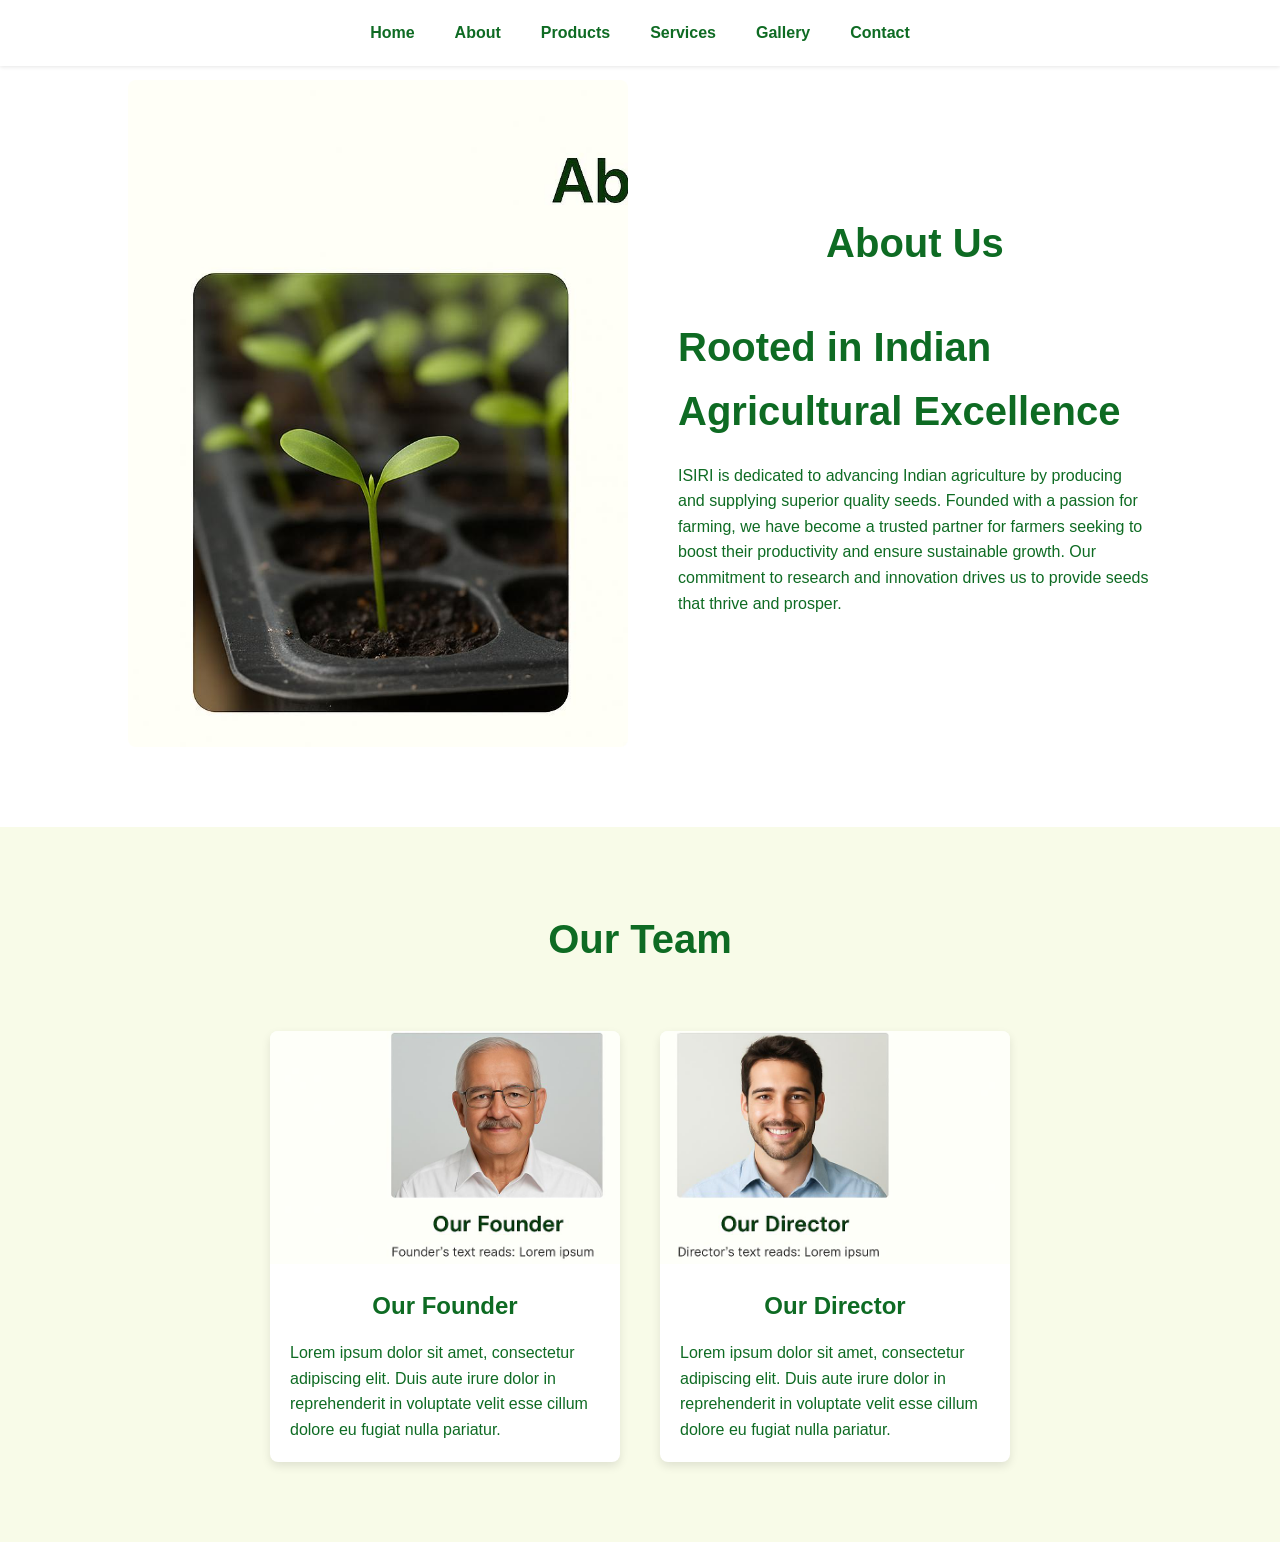
==== about.html @ 741b65aa "Update site pages and layout" ====
<!DOCTYPE html>
<html lang="en">
<head>
    <meta charset="UTF-8">
    <meta name="viewport" content="width=device-width, initial-scale=1.0">
    <title>About | ISIRI Seeds Production</title>
    <link rel="stylesheet" href="styles.css">
    <!-- Font Awesome for icons -->
    <link rel="stylesheet" href="https://cdnjs.cloudflare.com/ajax/libs/font-awesome/6.4.0/css/all.min.css">
</head>
<body>
    <!-- Shared navigation -->
    <header>
        <nav>
            <a href="index.html">Home</a>
            <a href="about.html">About</a>
            <a href="products.html">Products</a>
            <a href="services.html">Services</a>
            <a href="gallery.html">Gallery</a>
            <a href="contact.html">Contact</a>
        </nav>
    </header>
    <!-- About section -->
    <section class="about-section" id="about">
        <img src="about.jpg" alt="Seedlings">
        <div class="about-text">
            <h1 class="section-title">About Us</h1>
            <h2>Rooted in Indian Agricultural Excellence</h2>
            <p>ISIRI is dedicated to advancing Indian agriculture by producing and supplying superior quality seeds. Founded with a passion for farming, we have become a trusted partner for farmers seeking to boost their productivity and ensure sustainable growth. Our commitment to research and innovation drives us to provide seeds that thrive and prosper.</p>
        </div>
    </section>
    <!-- Founder section -->
    <section class="founder-section">
        <h2 class="section-title">Our Team</h2>
        <div class="founder-cards">
            <div class="founder-card">
                <img src="founder.jpg" alt="Our Founder">
                <h3>Our Founder</h3>
                <p>Lorem ipsum dolor sit amet, consectetur adipiscing elit. Duis aute irure dolor in reprehenderit in voluptate velit esse cillum dolore eu fugiat nulla pariatur.</p>
            </div>
            <div class="founder-card">
                <img src="director.jpg" alt="Our Director">
                <h3>Our Director</h3>
                <p>Lorem ipsum dolor sit amet, consectetur adipiscing elit. Duis aute irure dolor in reprehenderit in voluptate velit esse cillum dolore eu fugiat nulla pariatur.</p>
            </div>
        </div>
    </section>
</body>
</html>
---- styles.css ----
* {
    box-sizing: border-box;
    margin: 0;
    padding: 0;
}
body {
    font-family: Arial, sans-serif;
    line-height: 1.6;
    color: #103c1d;
    background-color: #f8fbe8;
}
header {
    width: 100%;
    display: flex;
    justify-content: center;
    align-items: center;
    padding: 20px 40px;
    position: fixed;
    top: 0;
    left: 0;
    z-index: 1000;
    background-color: #ffffff;
    box-shadow: 0 1px 4px rgba(0, 0, 0, 0.1);
}
nav {
    display: flex;
    gap: 40px;
}
nav a {
    text-decoration: none;
    color: #0e6b23;
    font-weight: 600;
    transition: color 0.2s;
}
nav a:hover {
    color: #064a19;
}
/* Give sections a top padding to account for fixed header and allow anchors to scroll cleanly */
section {
    padding: 100px 0;
    width: 100%;
    scroll-margin-top: 100px;
}
.hero {
    display: flex;
    /* Occupy the full viewport height minus the fixed header */
    /* Occupy the full viewport height minus the fixed header.
       Remove the top margin so the green panel extends to the top of the page. */
    height: calc(100vh - 60px);
    margin-top: 0;
}
.hero-left {
    /* Give the left panel a bit more width so the green color feels dominant. */
    flex: 0 0 40%;
    background-color: #0e6b23;
    display: flex;
    justify-content: center;
    align-items: center;
    /* Extend the green panel across the entire height of the hero section */
    height: 100%;
    padding: 0;
}
.hero-left img {
    width: 70%;
    max-width: 280px;
}
.hero-right {
    /* Right panel takes the remaining space */
    flex: 1;
    background-color: #f8fbe8;
    display: flex;
    flex-direction: column;
    justify-content: center;
    align-items: flex-start;
    padding: 0 5%;
}
.hero-right h1 {
    font-size: 3.5rem;
    color: #0e6b23;
    margin-bottom: 20px;
}
.hero-right p {
    font-size: 1.2rem;
    color: #0e6b23;
    margin-bottom: 30px;
    max-width: 600px;
}
.btn {
    background-color: #0e6b23;
    color: #fff;
    padding: 15px 30px;
    border: none;
    border-radius: 5px;
    text-decoration: none;
    font-size: 1rem;
    font-weight: 600;
    cursor: pointer;
    transition: background-color 0.2s;
}
.btn:hover {
    background-color: #064a19;
}
.features {
    text-align: center;
    padding: 80px 10%;
    background-color: #f8fbe8;
}
.features h2 {
    font-size: 2.5rem;
    color: #0e6b23;
    margin-bottom: 40px;
}
.feature-grid {
    display: flex;
    flex-wrap: wrap;
    justify-content: center;
    gap: 40px;
}
.feature-item {
    flex: 1 1 220px;
    max-width: 250px;
}
.feature-item i {
    font-size: 50px;
    color: #0e6b23;
}
.feature-item h3 {
    font-size: 1.5rem;
    margin: 20px 0 10px;
    color: #0e6b23;
}
.feature-item p {
    font-size: 1rem;
    color: #0e6b23;
}
.about-section {
    display: flex;
    flex-wrap: wrap;
    align-items: center;
    gap: 50px;
    padding: 80px 10%;
    background-color: #ffffff;
}
.about-section img {
    flex: 1 1 400px;
    max-width: 500px;
    width: 100%;
    border-radius: 8px;
}
.about-text {
    flex: 1 1 400px;
}
.about-text h2 {
    font-size: 2.5rem;
    margin-bottom: 20px;
    color: #0e6b23;
}
.about-text p {
    font-size: 1rem;
    color: #0e6b23;
    line-height: 1.6;
}
.founder-section {
    background-color: #f8fbe8;
    padding: 80px 10%;
    text-align: center;
}
.founder-section h2 {
    font-size: 2.5rem;
    color: #0e6b23;
    margin-bottom: 60px;
}
.founder-cards {
    display: flex;
    flex-wrap: wrap;
    gap: 40px;
    justify-content: center;
}
.founder-card {
    background-color: #ffffff;
    border-radius: 8px;
    box-shadow: 0 4px 10px rgba(0, 0, 0, 0.1);
    max-width: 350px;
    overflow: hidden;
}
.founder-card img {
    width: 100%;
    height: auto;
    object-fit: cover;
}
.founder-card h3 {
    font-size: 1.5rem;
    color: #0e6b23;
    margin: 15px 0;
}
.founder-card p {
    font-size: 1rem;
    color: #0e6b23;
    padding: 0 20px 20px;
    text-align: left;
}

/*----------------------------------------------*/
/* Additional section styles for new pages       */
/*----------------------------------------------*/

/* General title styling for page sections */
.section-title {
    text-align: center;
    font-size: 2.5rem;
    color: #0e6b23;
    margin-bottom: 40px;
}

/* Product grid styling */
.product-grid {
    display: flex;
    flex-wrap: wrap;
    gap: 40px;
    justify-content: center;
    padding: 0 10%;
}

.product-item {
    flex: 1 1 300px;
    max-width: 350px;
    text-align: center;
}

.product-item img {
    width: 100%;
    border-radius: 8px;
    box-shadow: 0 4px 10px rgba(0, 0, 0, 0.1);
}

.product-item h3 {
    margin-top: 15px;
    font-size: 1.2rem;
    color: #0e6b23;
}

/* When using icons instead of images for products, style the icon */
.product-item i {
    font-size: 4rem;
    color: #0e6b23;
    margin-bottom: 10px;
}

/* Services section */
.services-grid {
    display: flex;
    flex-wrap: wrap;
    gap: 40px;
    justify-content: center;
    padding: 0 10%;
}

.service-item {
    flex: 1 1 250px;
    max-width: 300px;
    background-color: #ffffff;
    border-radius: 8px;
    box-shadow: 0 4px 10px rgba(0, 0, 0, 0.1);
    padding: 30px;
    text-align: center;
}

.service-item i {
    font-size: 40px;
    color: #0e6b23;
    margin-bottom: 15px;
}

.service-item h3 {
    font-size: 1.4rem;
    margin-bottom: 10px;
    color: #0e6b23;
}

.service-item p {
    font-size: 1rem;
    color: #0e6b23;
}

/* Gallery section */
.gallery-grid {
    display: flex;
    flex-wrap: wrap;
    gap: 40px;
    justify-content: center;
    padding: 0 10%;
}

.gallery-item {
    flex: 1 1 300px;
    max-width: 350px;
}

.gallery-item img {
    width: 100%;
    border-radius: 8px;
    box-shadow: 0 4px 10px rgba(0, 0, 0, 0.1);
}

/* When using icons instead of images in the gallery, center and size the icon */
.gallery-item i {
    font-size: 5rem;
    color: #0e6b23;
    display: block;
    text-align: center;
    margin-bottom: 10px;
}

/* Contact section */
.contact-section {
    background-color: #f8fbe8;
    padding: 80px 10%;
    display: flex;
    flex-wrap: wrap;
    gap: 50px;
}

.contact-form {
    flex: 1 1 400px;
    max-width: 500px;
}

.contact-form form {
    display: flex;
    flex-direction: column;
    gap: 15px;
}

.contact-form input,
.contact-form textarea {
    padding: 15px;
    border: 1px solid #ccc;
    border-radius: 5px;
    font-size: 1rem;
    resize: vertical;
}

.contact-form button {
    background-color: #0e6b23;
    color: #fff;
    padding: 15px 30px;
    border: none;
    border-radius: 5px;
    cursor: pointer;
    font-size: 1rem;
    font-weight: 600;
    transition: background-color 0.2s;
}

.contact-form button:hover {
    background-color: #064a19;
}

.contact-info {
    flex: 1 1 300px;
    max-width: 400px;
}

.contact-info h3 {
    font-size: 1.8rem;
    margin-bottom: 20px;
    color: #0e6b23;
}

.contact-info p {
    font-size: 1rem;
    margin-bottom: 10px;
    color: #0e6b23;
    display: flex;
    align-items: center;
}

.contact-info i {
    margin-right: 10px;
    color: #0e6b23;
}
@media(max-width: 900px) {
    .hero {
        flex-direction: column;
        height: auto;
    }
    .hero-left, .hero-right {
        flex: 1 1 100%;
    }
    header {
        justify-content: space-between;
    }
    nav {
        gap: 20px;
    }
    .about-section {
        flex-direction: column;
    }
}
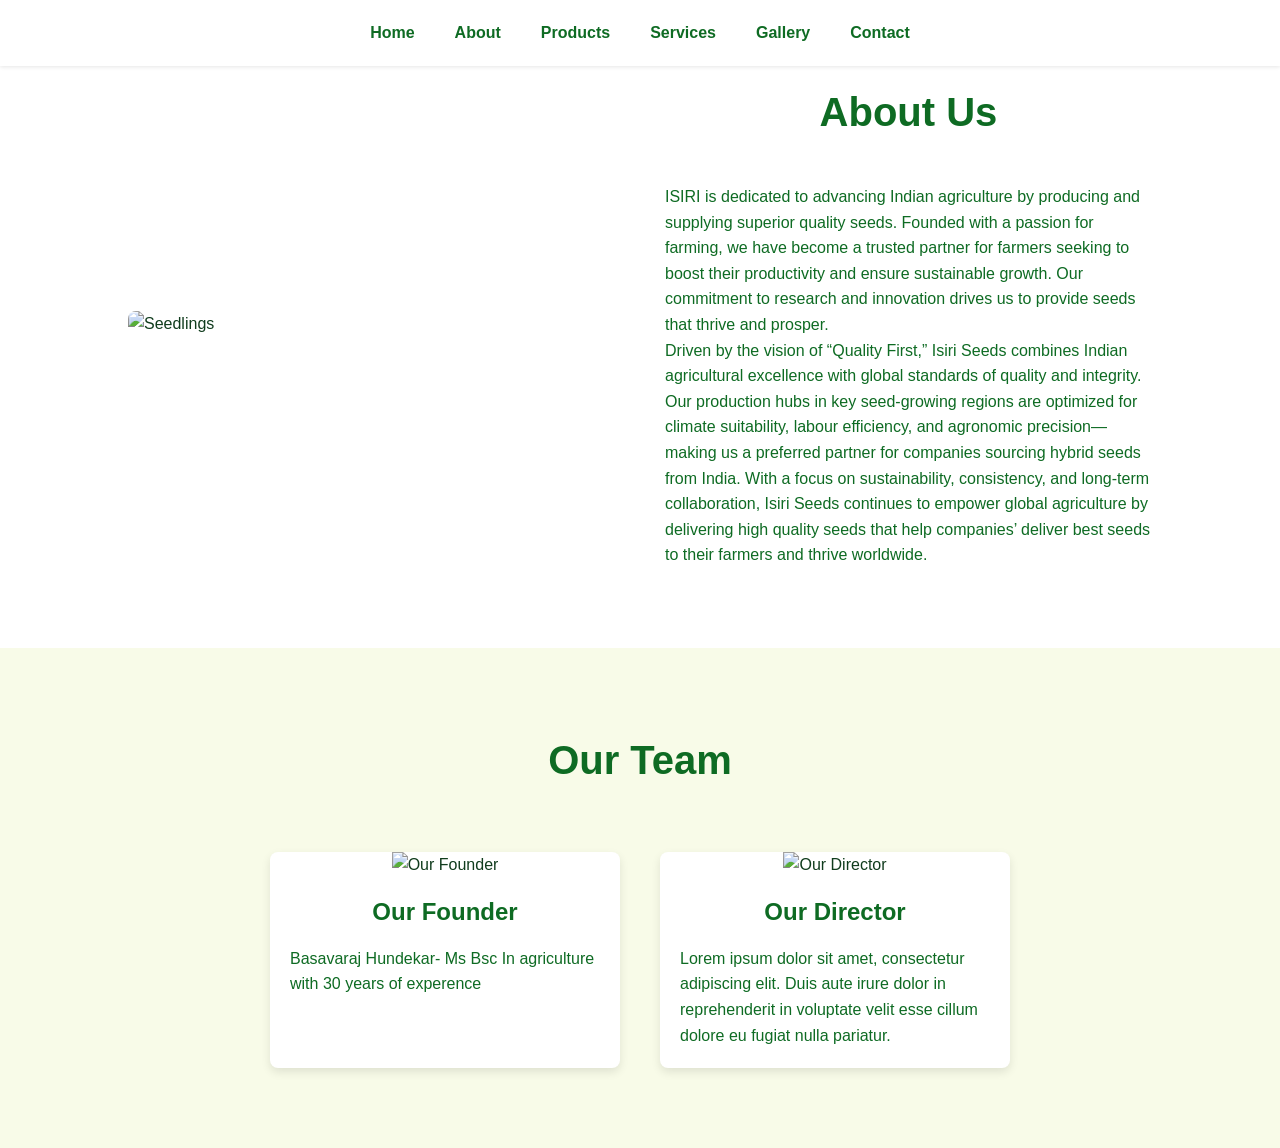
==== commit e9b7c7cf: "Update about.html" ====
--- a/about.html
+++ b/about.html
@@ -25,8 +25,8 @@
         <img src="about.jpg" alt="Seedlings">
         <div class="about-text">
             <h1 class="section-title">About Us</h1>
-            <h2>Rooted in Indian Agricultural Excellence</h2>
             <p>ISIRI is dedicated to advancing Indian agriculture by producing and supplying superior quality seeds. Founded with a passion for farming, we have become a trusted partner for farmers seeking to boost their productivity and ensure sustainable growth. Our commitment to research and innovation drives us to provide seeds that thrive and prosper.</p>
+            <p>Driven by the vision of “Quality First,” Isiri Seeds combines Indian agricultural excellence with global standards of quality and integrity. Our production hubs in key seed-growing regions are optimized for climate suitability, labour efficiency, and agronomic precision—making us a preferred partner for companies sourcing hybrid seeds from India. With a focus on sustainability, consistency, and long-term collaboration, Isiri Seeds continues to empower global agriculture by delivering high quality seeds that help companies’ deliver best seeds to their farmers and thrive worldwide.</p>
         </div>
     </section>
     <!-- Founder section -->
@@ -36,7 +36,7 @@
             <div class="founder-card">
                 <img src="founder.jpg" alt="Our Founder">
                 <h3>Our Founder</h3>
-                <p>Lorem ipsum dolor sit amet, consectetur adipiscing elit. Duis aute irure dolor in reprehenderit in voluptate velit esse cillum dolore eu fugiat nulla pariatur.</p>
+                <p>Basavaraj Hundekar- Ms Bsc In agriculture with 30 years of experence</p>
             </div>
             <div class="founder-card">
                 <img src="director.jpg" alt="Our Director">
@@ -46,4 +46,4 @@
         </div>
     </section>
 </body>
-</html>+</html>
--- a/styles.css
+++ b/styles.css
@@ -1,15 +1,19 @@
-
 * {
     box-sizing: border-box;
     margin: 0;
     padding: 0;
 }
+
 body {
     font-family: Arial, sans-serif;
     line-height: 1.6;
     color: #103c1d;
     background-color: #f8fbe8;
 }
+
+/* =============================
+   HEADER / NAVIGATION
+============================= */
 header {
     width: 100%;
     display: flex;
@@ -23,69 +27,100 @@
     background-color: #ffffff;
     box-shadow: 0 1px 4px rgba(0, 0, 0, 0.1);
 }
+
 nav {
     display: flex;
     gap: 40px;
 }
+
 nav a {
     text-decoration: none;
     color: #0e6b23;
     font-weight: 600;
     transition: color 0.2s;
 }
+
 nav a:hover {
     color: #064a19;
 }
-/* Give sections a top padding to account for fixed header and allow anchors to scroll cleanly */
+
+/* Base spacing for all sections (accounts for fixed header) */
 section {
     padding: 100px 0;
     width: 100%;
     scroll-margin-top: 100px;
 }
+
+/* =============================
+   HERO SECTION — 33% / 66%
+============================= */
+
 .hero {
     display: flex;
-    /* Occupy the full viewport height minus the fixed header */
-    /* Occupy the full viewport height minus the fixed header.
-       Remove the top margin so the green panel extends to the top of the page. */
     height: calc(100vh - 60px);
     margin-top: 0;
-}
+    align-items: stretch;
+    padding: 0;
+}
+
+/* LEFT SIDE — 33% WIDTH + FULL BACKGROUND IMAGE */
 .hero-left {
-    /* Give the left panel a bit more width so the green color feels dominant. */
-    flex: 0 0 40%;
-    background-color: #0e6b23;
+    flex: 0 0 33%;
+    background: #0e6b23 url("4d8d7eba-c59c-48bb-869a-b4f621e22f22.png")
+        center center / cover no-repeat;
+    height: 100%;
     display: flex;
     justify-content: center;
     align-items: center;
-    /* Extend the green panel across the entire height of the hero section */
-    height: 100%;
     padding: 0;
 }
+
+/* Hide old logo img if still in HTML */
 .hero-left img {
-    width: 70%;
-    max-width: 280px;
-}
+    display: none;
+}
+
+/* RIGHT SIDE — 66% CONTENT */
 .hero-right {
-    /* Right panel takes the remaining space */
-    flex: 1;
-    background-color: #f8fbe8;
+    flex: 0 0 66%;
+    
     display: flex;
     flex-direction: column;
     justify-content: center;
     align-items: flex-start;
     padding: 0 5%;
-}
+        position: relative;
+    z-index: 1;
+    
+}
+
 .hero-right h1 {
     font-size: 3.5rem;
     color: #0e6b23;
     margin-bottom: 20px;
 }
+
 .hero-right p {
     font-size: 1.2rem;
     color: #0e6b23;
     margin-bottom: 30px;
     max-width: 600px;
 }
+
+
+
+.hero-right::before {
+    content: "";
+    position: absolute;
+    top: 0;
+    left: 0;
+    width: 100%;
+    height: 100%;
+    background-color: rgba(248, 251, 232, 0.8);
+    z-index: -1;
+}
+
+
 .btn {
     background-color: #0e6b23;
     color: #fff;
@@ -98,42 +133,59 @@
     cursor: pointer;
     transition: background-color 0.2s;
 }
+
 .btn:hover {
     background-color: #064a19;
 }
+
+/* =============================
+   FEATURES SECTION (HOME)
+============================= */
+
 .features {
     text-align: center;
     padding: 80px 10%;
     background-color: #f8fbe8;
 }
+
 .features h2 {
     font-size: 2.5rem;
     color: #0e6b23;
     margin-bottom: 40px;
 }
+
 .feature-grid {
     display: flex;
     flex-wrap: wrap;
     justify-content: center;
     gap: 40px;
 }
+
 .feature-item {
     flex: 1 1 220px;
     max-width: 250px;
 }
+
 .feature-item i {
     font-size: 50px;
     color: #0e6b23;
 }
+
 .feature-item h3 {
     font-size: 1.5rem;
     margin: 20px 0 10px;
     color: #0e6b23;
 }
+
 .feature-item p {
     font-size: 1rem;
     color: #0e6b23;
 }
+
+/* =============================
+   ABOUT SECTION
+============================= */
+
 .about-section {
     display: flex;
     flex-wrap: wrap;
@@ -142,41 +194,53 @@
     padding: 80px 10%;
     background-color: #ffffff;
 }
+
 .about-section img {
     flex: 1 1 400px;
     max-width: 500px;
     width: 100%;
     border-radius: 8px;
 }
+
 .about-text {
     flex: 1 1 400px;
 }
+
 .about-text h2 {
     font-size: 2.5rem;
     margin-bottom: 20px;
     color: #0e6b23;
 }
+
 .about-text p {
     font-size: 1rem;
     color: #0e6b23;
     line-height: 1.6;
 }
+
+/* =============================
+   FOUNDER SECTION
+============================= */
+
 .founder-section {
     background-color: #f8fbe8;
     padding: 80px 10%;
     text-align: center;
 }
+
 .founder-section h2 {
     font-size: 2.5rem;
     color: #0e6b23;
     margin-bottom: 60px;
 }
+
 .founder-cards {
     display: flex;
     flex-wrap: wrap;
     gap: 40px;
     justify-content: center;
 }
+
 .founder-card {
     background-color: #ffffff;
     border-radius: 8px;
@@ -184,16 +248,19 @@
     max-width: 350px;
     overflow: hidden;
 }
+
 .founder-card img {
     width: 100%;
     height: auto;
     object-fit: cover;
 }
+
 .founder-card h3 {
     font-size: 1.5rem;
     color: #0e6b23;
     margin: 15px 0;
 }
+
 .founder-card p {
     font-size: 1rem;
     color: #0e6b23;
@@ -201,11 +268,10 @@
     text-align: left;
 }
 
-/*----------------------------------------------*/
-/* Additional section styles for new pages       */
-/*----------------------------------------------*/
-
-/* General title styling for page sections */
+/* =============================
+   GENERAL TITLE (OTHER PAGES)
+============================= */
+
 .section-title {
     text-align: center;
     font-size: 2.5rem;
@@ -213,7 +279,10 @@
     margin-bottom: 40px;
 }
 
-/* Product grid styling */
+/* =============================
+   PRODUCTS PAGE
+============================= */
+
 .product-grid {
     display: flex;
     flex-wrap: wrap;
@@ -240,14 +309,17 @@
     color: #0e6b23;
 }
 
-/* When using icons instead of images for products, style the icon */
+/* When using icons instead of images for products */
 .product-item i {
     font-size: 4rem;
     color: #0e6b23;
     margin-bottom: 10px;
 }
 
-/* Services section */
+/* =============================
+   SERVICES PAGE
+============================= */
+
 .services-grid {
     display: flex;
     flex-wrap: wrap;
@@ -283,7 +355,10 @@
     color: #0e6b23;
 }
 
-/* Gallery section */
+/* =============================
+   GALLERY PAGE
+============================= */
+
 .gallery-grid {
     display: flex;
     flex-wrap: wrap;
@@ -303,7 +378,7 @@
     box-shadow: 0 4px 10px rgba(0, 0, 0, 0.1);
 }
 
-/* When using icons instead of images in the gallery, center and size the icon */
+/* When using icons in gallery */
 .gallery-item i {
     font-size: 5rem;
     color: #0e6b23;
@@ -312,7 +387,10 @@
     margin-bottom: 10px;
 }
 
-/* Contact section */
+/* =============================
+   CONTACT PAGE
+============================= */
+
 .contact-section {
     background-color: #f8fbe8;
     padding: 80px 10%;
@@ -380,21 +458,34 @@
     margin-right: 10px;
     color: #0e6b23;
 }
-@media(max-width: 900px) {
+
+/* =============================
+   RESPONSIVE BEHAVIOUR
+============================= */
+
+@media (max-width: 900px) {
+
     .hero {
         flex-direction: column;
         height: auto;
     }
-    .hero-left, .hero-right {
+
+    .hero-left,
+    .hero-right {
         flex: 1 1 100%;
+        width: 100%;
+        min-height: 250px;
     }
-    header {
-        justify-content: space-between;
-    }
+
     nav {
         gap: 20px;
     }
+
     .about-section {
         flex-direction: column;
     }
-}
+
+    .contact-section {
+        flex-direction: column;
+    }
+}
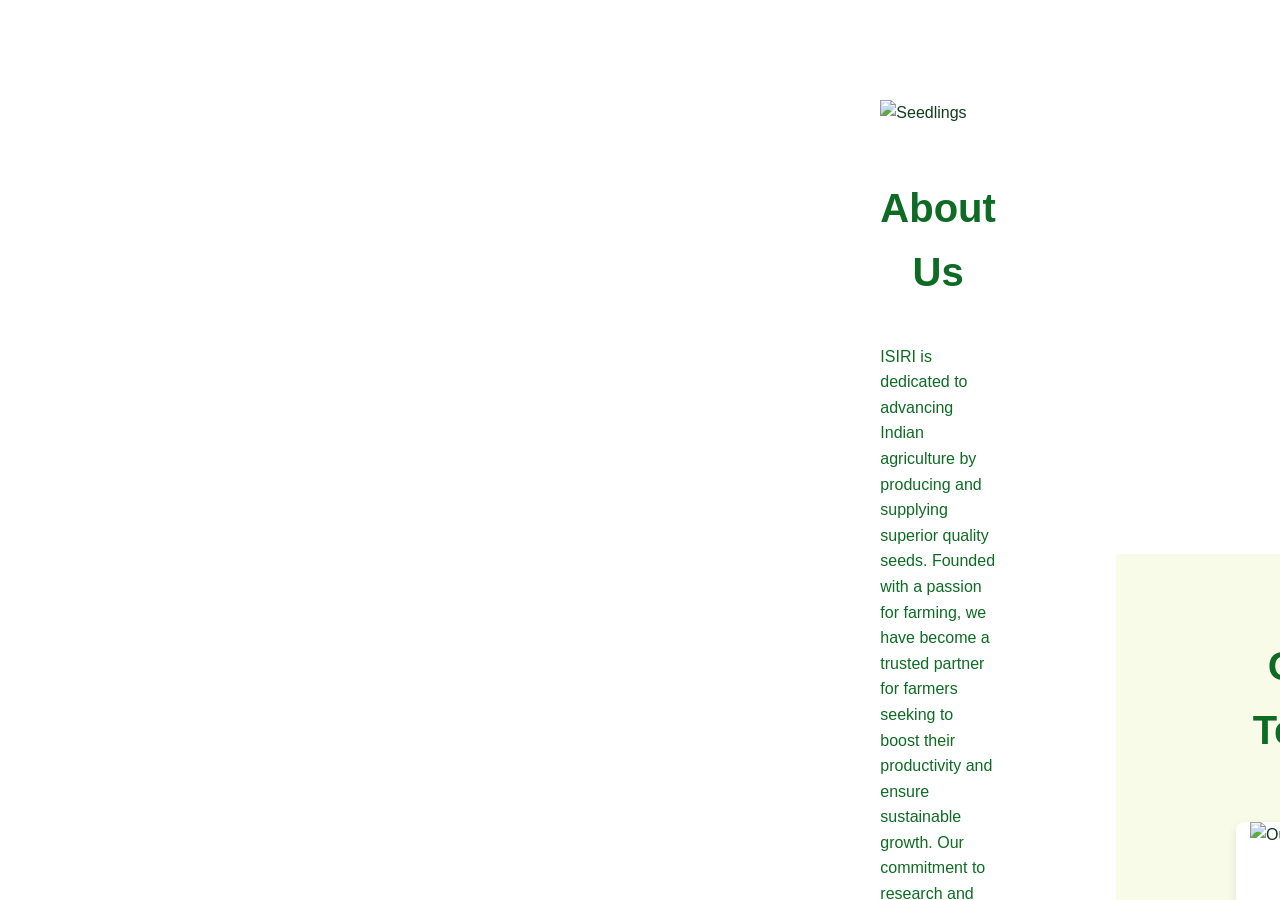
==== commit 3e012954: "Update about.html" ====
--- a/about.html
+++ b/about.html
@@ -11,15 +11,39 @@
 <body>
     <!-- Shared navigation -->
     <header>
-        <nav>
-            <a href="index.html">Home</a>
-            <a href="about.html">About</a>
-            <a href="products.html">Products</a>
-            <a href="services.html">Services</a>
-            <a href="gallery.html">Gallery</a>
-            <a href="contact.html">Contact</a>
+        <div class="header-inner" style="width:100%;max-width:1200px;display:flex;align-items:center;justify-content:space-between;">
+    <a href="/" class="logo">Isiri Seeds Production</a>
+
+    <!-- Desktop nav (unchanged) -->
+    <nav class="main-nav">
+      <a href="#home">Home</a>
+      <a href="#products">Products</a>
+      <a href="#about">About</a>
+      <a href="#services">Services</a>
+      <a href="#contact">Contact</a>
+    </nav>
+
+    <!-- Hamburger - visible on mobile only -->
+    <button id="menuToggle" class="hamburger" aria-label="Open menu" aria-expanded="false">
+      <span class="hamburger-line"></span>
+      <span class="hamburger-line"></span>
+      <span class="hamburger-line"></span>
+    </button>
+  </div
+    </header>
+    <div class="menu-overlay" id="menuOverlay" hidden></div>
+    <aside class="mobile-menu" id="mobileMenu" aria-hidden="true" role="dialog" aria-label="Mobile menu">
+        <button id="menuClose" class="menu-close" aria-label="Close menu">&times;</button>
+        <nav class="mobile-nav" aria-label="Mobile navigation">
+            <a href="#home">Home</a>
+            <a href="#products">Products</a>
+            <a href="#about">About</a>
+            <a href="#services">Services</a>
+            <a href="#contact">Contact</a>
         </nav>
-    </header>
+    </aside>
+
+
     <!-- About section -->
     <section class="about-section" id="about">
         <img src="about.jpg" alt="Seedlings">
--- a/styles.css
+++ b/styles.css
@@ -116,7 +116,7 @@
     left: 0;
     width: 100%;
     height: 100%;
-    background-color: rgba(248, 251, 232, 0.8);
+    background-color: rgba(248, 251, 232, 0.2);
     z-index: -1;
 }
 
@@ -195,13 +195,6 @@
     background-color: #ffffff;
 }
 
-.about-section img {
-    flex: 1 1 400px;
-    max-width: 500px;
-    width: 100%;
-    border-radius: 8px;
-}
-
 .about-text {
     flex: 1 1 400px;
 }
